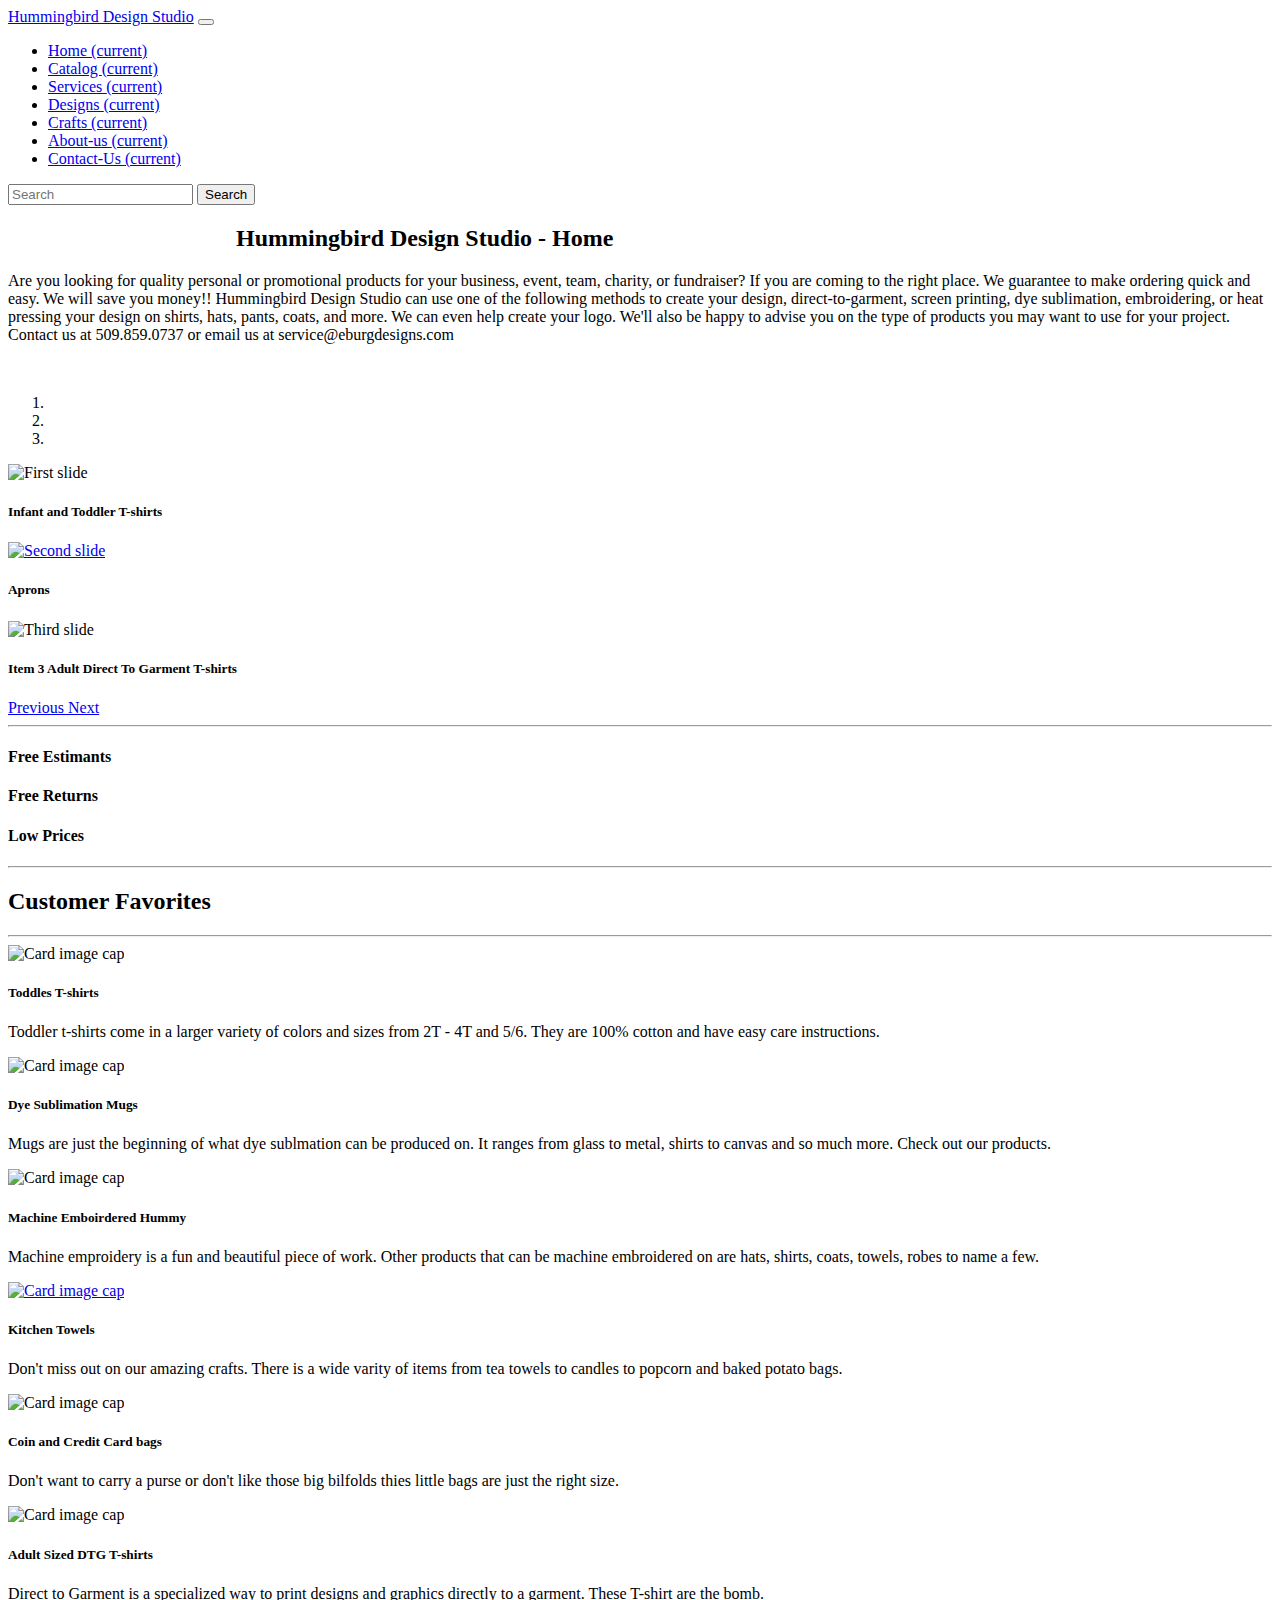
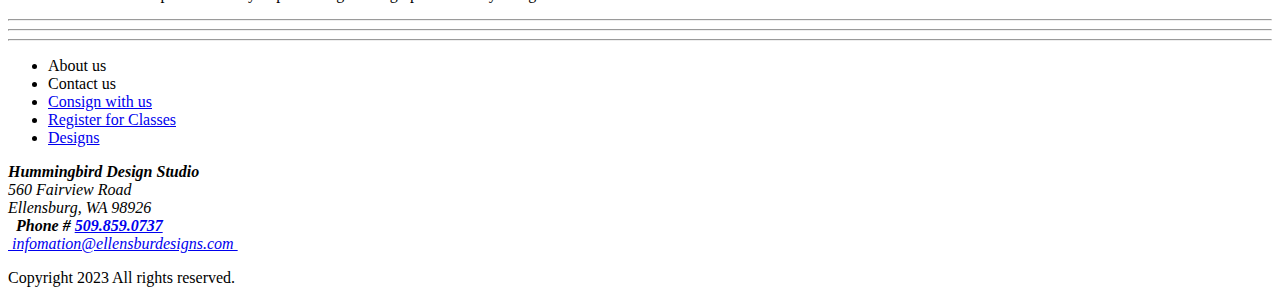
==== index.html @ 570bc74e "Add files via upload" ====
<!DOCTYPE html>
<html lang="en">
  <head>
    <meta http-equiv="X-UA-Compatible" content="IE=edge">
    <meta name="viewport" content="width=device-width, initial-scale=1">
    <title>Bootstrap eCommerce Page Template</title>
    <!-- Bootstrap -->
    <link href="css/bootstrap-4.4.1.css" rel="stylesheet">
    <link href="css/hds.css" rel="stylesheet" type="text/css">
  </head>
  <body>
    <nav class="navbar navbar-expand-lg navbar-dark bg-info">
      <div class="container">
        <a class="navbar-brand" href="#">Hummingbird Design Studio</a>
        <button class="navbar-toggler" type="button" data-toggle="collapse" data-target="#navbarSupportedContent" aria-controls="navbarSupportedContent" aria-expanded="false" aria-label="Toggle navigation">
        <span class="navbar-toggler-icon"></span>
        </button>
        <div class="collapse navbar-collapse" id="navbarSupportedContent">
          <ul class="navbar-nav mr-auto">
            <li class="nav-item active">
              <a class="nav-link" href="index.html">Home <span class="sr-only">(current)</span></a>
            </li>
            <li class="nav-item active">
              <a class="nav-link" href="catalog.html">Catalog <span class="sr-only">(current)</span></a>
            </li>
            <li class="nav-item active">
              <a class="nav-link" href="Services.html">Services <span class="sr-only">(current)</span></a>
            </li>
              <li class="nav-item active">
              <a class="nav-link center" href="designs.html">Designs
                  <span class="sr-only">(current)</span></a>
            </li>
            <li class="nav-item active">
              <a class="nav-link" href="crafts.html">Crafts <span class="sr-only">(current)</span></a>
            </li>
            <li class="nav-item active">
              <a class="nav-link" href="aboutus.html">About-us <span class="sr-only">(current)</span></a>
            </li>
            <li class="nav-item active">
              <a class="nav-link" href="contacus.html">Contact-Us <span class="sr-only">(current)</span></a>
            </li>
          </ul>
          <form class="form-inline my-2 my-lg-0">
            <input class="form-control mr-sm-2" type="search" placeholder="Search" aria-label="Search">
            <button class="btn btn-outline-success my-2 my-sm-0" type="submit">Search</button>
          </form>
        </div>
      </div>
    </nav>
    <div class="container mt-3">
      <div class="row text-light text-center">
        <h2>&nbsp; &nbsp; &nbsp; &nbsp; &nbsp; &nbsp; &nbsp; &nbsp; &nbsp; &nbsp; &nbsp; &nbsp; &nbsp; &nbsp; &nbsp; &nbsp; &nbsp; &nbsp; &nbsp; Hummingbird Design Studio - Home</h2>
        <p class="text-light text-left">Are you looking for quality personal or promotional products for your business, event, team, charity, or fundraiser?  If you are coming to the right place.  We guarantee to make ordering quick and easy.  We will save you money!!  Hummingbird Design Studio can use one of the following methods to create your design, direct-to-garment, screen printing, dye sublimation, embroidering, or heat pressing your design on shirts, hats, pants, coats, and more.  We can even help create your logo.  We'll also be happy to advise you on the type of products you may want to use for your project.  Contact us at 509.859.0737 or email us at service@eburgdesigns.com  </p>
        <p>&nbsp;</p>
        <div class="col-12">
          <div id="carouselExampleControls" class="carousel slide" data-ride="carousel">
            <ol class="carousel-indicators">
              <li data-target="#carouselExampleControls" data-slide-to="0" class="active"></li>
              <li data-target="#carouselExampleControls" data-slide-to="1"></li>
              <li data-target="#carouselExampleControls" data-slide-to="2"></li>
            </ol>
            <div class="carousel-inner">
              <div class="carousel-item active">
                <img class="d-block w-100" src="images/toddler3.jpg" alt="First slide">
                <div class="carousel-caption d-none d-md-block">
                  <h5>Infant and Toddler T-shirts</h5>
                
                </div>
              </div>
              <div class="carousel-item"> <a href="images/aprons3.jpg"><img class="d-block w-100" src="images/aprons3.jpg" alt="Second slide"></a>
                <div class="carousel-caption d-none d-md-block">
                  <h5>Aprons</h5>
                </div>
              </div>
              <div class="carousel-item">
                <img class="d-block w-100" src="images/adult DTG shirts.jpg" alt="Third slide">
                <div class="carousel-caption d-none d-md-block">
                  <h5>Item 3 Adult Direct To Garment T-shirts</h5>
                </div>
              </div>
            </div>
            <a class="carousel-control-prev" href="#carouselExampleControls" role="button" data-slide="prev">
            <span class="carousel-control-prev-icon" aria-hidden="true"></span>
            <span class="sr-only">Previous</span>
            </a>
            <a class="carousel-control-next" href="#carouselExampleControls" role="button" data-slide="next">
            <span class="carousel-control-next-icon" aria-hidden="true"></span>
            <span class="sr-only">Next</span>
            </a>
          </div>
        </div>
      </div>
      <hr>
    </div>
    <div class="container">
      <div class="row">
        <div class="col-4">
          <div class="row">
          
            <div class="col-lg-6 col-10 ml-1">
              <h4 class="text-white">Free Estimants</h4>
            </div>
          </div>
        </div>
        <div class="col-4">
          <div class="row">
            <div class="col-lg-6 col-10 ml-1">
              <h4 class="text-white">Free Returns</h4>
            </div>
          </div>
        </div>
        <div class="col-4">
          <div class="row">
            <div class="col-lg-6 col-10 ml-1">
              <h4 class="text-white">Low Prices</h4>
            </div>
          </div>
        </div>
      </div>
    </div>
    <hr>
    <h2 class="text-center text-white">Customer Favorites</h2>
    <hr>
    <div class="container">
      <div class="row text-center">
        <div class="col-md-4 pb-1 pb-md-0">
          <div class="card"> <img src="images/toddler4.jpg"  alt="Card image cap" width="250" height="175" class="card-img-top">
            <div class="card-body bg-light">
              <h5 class="card-title">Toddles T-shirts</h5>
              <p class="card-text">Toddler t-shirts come in a larger variety of colors and sizes from 2T - 4T and 5/6.  They are 100% cotton and have easy care instructions.</p>
</div>
          </div>
        </div>
        <div class="col-md-4 pb-1 pb-md-0">
          <div class="card">
            <img class="card-img-top" src="images/sublimation cups copy.jpg" alt="Card image cap">
            <div class="card-body">
              <h5 class="card-title bg-light">Dye Sublimation Mugs</h5>
              <p class="card-text">Mugs are just the beginning of what dye sublmation can be produced on.  It ranges from glass to metal, shirts to canvas and so much more. Check out our products.</p>
</div>
          </div>
        </div>
        <div class="col-md-4 pb-1 pb-md-0">
          <div class="card">
            <img class="card-img-top" src="images/machine emb hummy.jpg" alt="Card image cap">
            <div class="card-body bg-light">
              <h5 class="card-title">Machine Emboirdered Hummy</h5>
              <p class="card-text">Machine emproidery is a fun and beautiful piece of work.  Other products that can be machine embroidered on are hats, shirts, coats, towels, robes to name a few.</p>
</div>
          </div>
        </div>
      </div>
      <div class="row text-center mt-4">
        <div class="col-md-4 pb-1 pb-md-0">
          <div class="card"> <a href="images/DTG T-shirts.jpg"><img src="images/Crafts/20230215_152726.jpg" alt="Card image cap" width="250" height="150" class="card-img-top"></a>
            <div class="card-body">
              <h5 class="card-title">Kitchen Towels&nbsp;</h5>
              <p class="card-text">Don't miss out on our amazing crafts. There is a wide varity of items from tea towels to candles to popcorn and baked potato bags.</p>
</div>
          </div>
        </div>
        <div class="col-md-4 pb-1 pb-md-0">
          <div class="card">
            <img class="card-img-top" src="images/coin cc holders.jpg" alt="Card image cap">
            <div class="card-body bg-light">
              <h5 class="card-title">Coin and Credit Card bags</h5>
              <p class="card-text">Don't want to carry a purse or don't like those big bilfolds thies little bags are just the right size.</p>
</div>
          </div>
        </div>
        <div class="col-md-4 pb-1 pb-md-0">
          <div class="card">
            <img src="images/DTG T-shirts.jpg" alt="Card image cap" width="293" height="175" class="card-img-top">
            <div class="card-body">
              <h5 class="card-title bg-light">Adult Sized DTG T-shirts</h5>
              <p class="card-text">Direct to Garment is a specialized way to print designs and graphics directly to a garment.  These T-shirt are the bomb.</p>
</div>
          </div>
        </div>
      </div>
    </div>
    <hr>
<hr>
<hr>
    <div class="container text-white p-4 bg-info">
      <div class="row">
        <div class="col-6 col-md-8 col-lg-7 col-xl-4">
          <div class="row text-center">
<div class="col-sm-6 col-md-4 col-lg-4 col-12 col-xl-12">
          <ul class="list-unstyled">
                <li class="btn-link text-white"> About us</li>
                <li class="btn-link text-white"> Contact us&nbsp;</li>
                <li class="text-white"> <a href="Consignwithus.html" class="text-white">Consign with us</a></li>
                <li class="btn-link text-light"> <a href="aboutus.html" class="text-white">Register for Classes</a></li>
                <li class="btn-link text-white"> <a href="designs.html" class="text-white">Designs</a></li>
              </ul>
            </div>
</div>
        </div>
        <div class="col-md-4 col-lg-5 col-6 col-xl-8 text-lg-center">
          <address>
            <strong>Hummingbird Design Studio&nbsp;</strong><br>
            560 Fairview Road<br>
          Ellensburg, WA 98926&nbsp;
          </address>
          <address class="text-white">
            <strong class="font-weight-normal text-white">&nbsp; Phone # <a href="tel:15098590737" class="text-white">509.859.0737</a></strong><br>
          <a href="mailto:# information@eburgdesigns.com" class="text-white">&nbsp;infomation@ellensburdesigns.com&nbsp;</a>
          </address>
        </div>
      </div>
    </div>
    <footer class="text-center">
      <div class="container">
        <div class="row">
          <div class="col-12">
            <p class="text-light">Copyright 2023 All rights reserved.</p>
          </div>
        </div>
      </div>
    </footer>
    <!-- jQuery (necessary for Bootstrap's JavaScript plugins) -->
    <script src="js/jquery-3.4.1.min.js"></script>
    <!-- Include all compiled plugins (below), or include individual files as needed -->
    <script src="js/popper.min.js"></script>
    <script src="js/bootstrap-4.4.1.js"></script>
  </body>
</html>
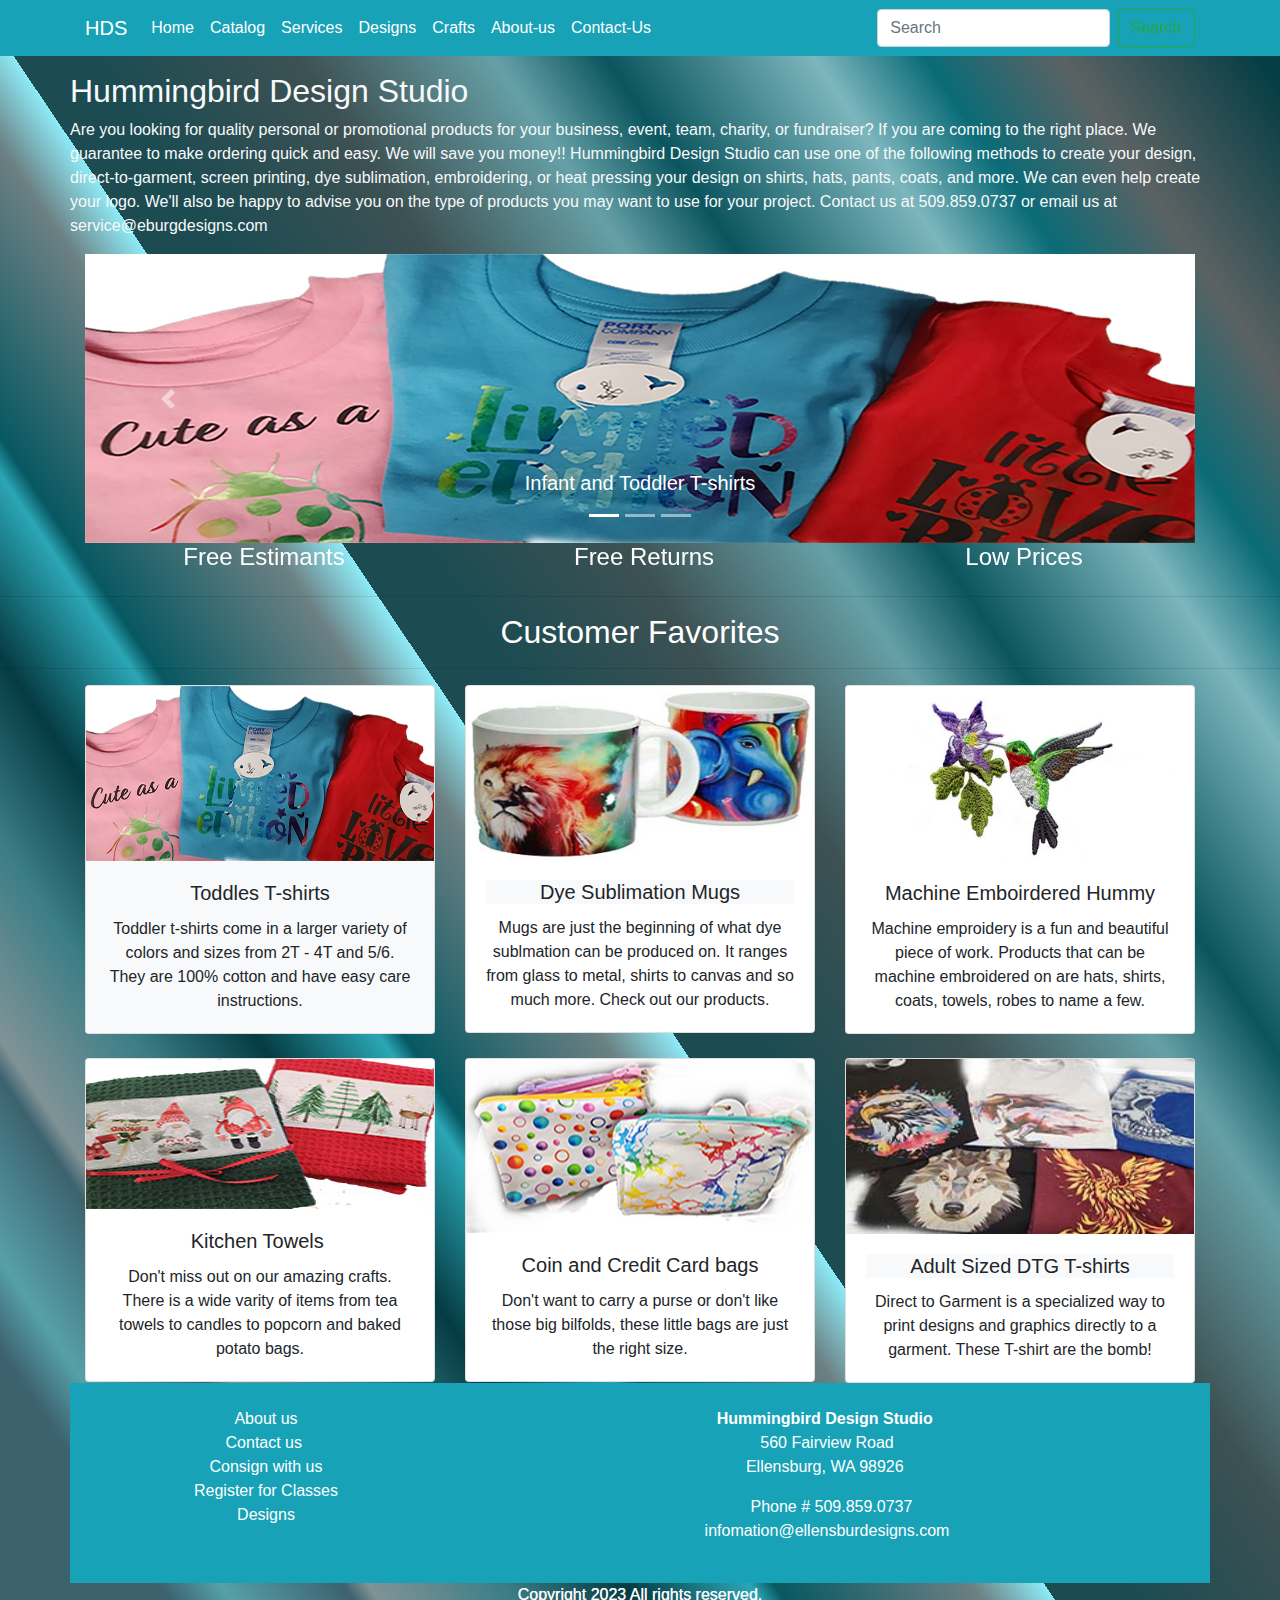
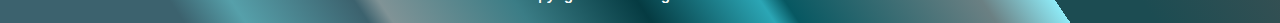
==== commit 1f6430cb: "Add files via upload" ====
--- a/index.html
+++ b/index.html
@@ -3,7 +3,7 @@
   <head>
     <meta http-equiv="X-UA-Compatible" content="IE=edge">
     <meta name="viewport" content="width=device-width, initial-scale=1">
-    <title>Bootstrap eCommerce Page Template</title>
+    <title>Hummingbird Design Studio</title>
     <!-- Bootstrap -->
     <link href="css/bootstrap-4.4.1.css" rel="stylesheet">
     <link href="css/hds.css" rel="stylesheet" type="text/css">
@@ -11,7 +11,7 @@
   <body>
     <nav class="navbar navbar-expand-lg navbar-dark bg-info">
       <div class="container">
-        <a class="navbar-brand" href="#">Hummingbird Design Studio</a>
+        <a class="navbar-brand" href="#">HDS</a>
         <button class="navbar-toggler" type="button" data-toggle="collapse" data-target="#navbarSupportedContent" aria-controls="navbarSupportedContent" aria-expanded="false" aria-label="Toggle navigation">
         <span class="navbar-toggler-icon"></span>
         </button>
@@ -37,7 +37,7 @@
               <a class="nav-link" href="aboutus.html">About-us <span class="sr-only">(current)</span></a>
             </li>
             <li class="nav-item active">
-              <a class="nav-link" href="contacus.html">Contact-Us <span class="sr-only">(current)</span></a>
+              <a class="nav-link" href="contactus.html">Contact-Us <span class="sr-only">(current)</span></a>
             </li>
           </ul>
           <form class="form-inline my-2 my-lg-0">
@@ -49,11 +49,10 @@
     </nav>
     <div class="container mt-3">
       <div class="row text-light text-center">
-        <h2>&nbsp; &nbsp; &nbsp; &nbsp; &nbsp; &nbsp; &nbsp; &nbsp; &nbsp; &nbsp; &nbsp; &nbsp; &nbsp; &nbsp; &nbsp; &nbsp; &nbsp; &nbsp; &nbsp; Hummingbird Design Studio - Home</h2>
+        <h2>Hummingbird Design Studio</h2>
         <p class="text-light text-left">Are you looking for quality personal or promotional products for your business, event, team, charity, or fundraiser?  If you are coming to the right place.  We guarantee to make ordering quick and easy.  We will save you money!!  Hummingbird Design Studio can use one of the following methods to create your design, direct-to-garment, screen printing, dye sublimation, embroidering, or heat pressing your design on shirts, hats, pants, coats, and more.  We can even help create your logo.  We'll also be happy to advise you on the type of products you may want to use for your project.  Contact us at 509.859.0737 or email us at service@eburgdesigns.com  </p>
-        <p>&nbsp;</p>
-        <div class="col-12">
-          <div id="carouselExampleControls" class="carousel slide" data-ride="carousel">
+<div class="col-12">
+      <div id="carouselExampleControls" class="carousel slide" data-ride="carousel">
             <ol class="carousel-indicators">
               <li data-target="#carouselExampleControls" data-slide-to="0" class="active"></li>
               <li data-target="#carouselExampleControls" data-slide-to="1"></li>
@@ -63,19 +62,19 @@
               <div class="carousel-item active">
                 <img class="d-block w-100" src="images/toddler3.jpg" alt="First slide">
                 <div class="carousel-caption d-none d-md-block">
-                  <h5>Infant and Toddler T-shirts</h5>
+                  <h5 class="text-black">Infant and Toddler T-shirts</h5>
                 
                 </div>
               </div>
               <div class="carousel-item"> <a href="images/aprons3.jpg"><img class="d-block w-100" src="images/aprons3.jpg" alt="Second slide"></a>
                 <div class="carousel-caption d-none d-md-block">
-                  <h5>Aprons</h5>
+                  <h5 class="text-black">Aprons</h5>
                 </div>
               </div>
               <div class="carousel-item">
                 <img class="d-block w-100" src="images/adult DTG shirts.jpg" alt="Third slide">
                 <div class="carousel-caption d-none d-md-block">
-                  <h5>Item 3 Adult Direct To Garment T-shirts</h5>
+                  <h5 class="text-black">Item 3 Adult Direct To Garment T-shirts</h5>
                 </div>
               </div>
             </div>
@@ -90,29 +89,28 @@
           </div>
         </div>
       </div>
-      <hr>
-    </div>
+</div>
     <div class="container">
       <div class="row">
         <div class="col-4">
           <div class="row">
           
-            <div class="col-lg-6 col-10 ml-1">
-              <h4 class="text-white">Free Estimants</h4>
+            <div class="col-lg-6 col-10 ml-1 col-xl-12">
+              <h4 class="text-white text-center">Free Estimants</h4>
             </div>
           </div>
         </div>
         <div class="col-4">
           <div class="row">
-            <div class="col-lg-6 col-10 ml-1">
-              <h4 class="text-white">Free Returns</h4>
+            <div class="col-lg-6 col-10 ml-1 col-xl-12">
+              <h4 class="text-white text-center">Free Returns</h4>
             </div>
           </div>
         </div>
         <div class="col-4">
           <div class="row">
-            <div class="col-lg-6 col-10 ml-1">
-              <h4 class="text-white">Low Prices</h4>
+            <div class="col-lg-6 col-10 ml-1 col-xl-12">
+              <h4 class="text-white text-center">Low Prices</h4>
             </div>
           </div>
         </div>
@@ -142,10 +140,10 @@
         </div>
         <div class="col-md-4 pb-1 pb-md-0">
           <div class="card">
-            <img class="card-img-top" src="images/machine emb hummy.jpg" alt="Card image cap">
-            <div class="card-body bg-light">
+            <img src="images/machine emb hummy.jpg" alt="Card image cap" width="250" height="175" class="card-img-top">
+            <div class="card-body">
               <h5 class="card-title">Machine Emboirdered Hummy</h5>
-              <p class="card-text">Machine emproidery is a fun and beautiful piece of work.  Other products that can be machine embroidered on are hats, shirts, coats, towels, robes to name a few.</p>
+              <p class="card-text">Machine emproidery is a fun and beautiful piece of work.  Products that can be machine embroidered on are hats, shirts, coats, towels, robes to name a few.</p>
 </div>
           </div>
         </div>
@@ -162,9 +160,9 @@
         <div class="col-md-4 pb-1 pb-md-0">
           <div class="card">
             <img class="card-img-top" src="images/coin cc holders.jpg" alt="Card image cap">
-            <div class="card-body bg-light">
+            <div class="card-body">
               <h5 class="card-title">Coin and Credit Card bags</h5>
-              <p class="card-text">Don't want to carry a purse or don't like those big bilfolds thies little bags are just the right size.</p>
+              <p class="card-text">Don't want to carry a purse or don't like those big bilfolds, these little bags are just the right size.</p>
 </div>
           </div>
         </div>
@@ -173,25 +171,22 @@
             <img src="images/DTG T-shirts.jpg" alt="Card image cap" width="293" height="175" class="card-img-top">
             <div class="card-body">
               <h5 class="card-title bg-light">Adult Sized DTG T-shirts</h5>
-              <p class="card-text">Direct to Garment is a specialized way to print designs and graphics directly to a garment.  These T-shirt are the bomb.</p>
+              <p class="card-text">Direct to Garment is a specialized way to print designs and graphics directly to a garment.  These T-shirt are the bomb!</p>
 </div>
           </div>
         </div>
       </div>
     </div>
-    <hr>
-<hr>
-<hr>
-    <div class="container text-white p-4 bg-info">
-      <div class="row">
+<div class="container text-white p-4 bg-info">
+  <div class="row">
         <div class="col-6 col-md-8 col-lg-7 col-xl-4">
           <div class="row text-center">
 <div class="col-sm-6 col-md-4 col-lg-4 col-12 col-xl-12">
           <ul class="list-unstyled">
-                <li class="btn-link text-white"> About us</li>
-                <li class="btn-link text-white"> Contact us&nbsp;</li>
+                <li class="btn-link text-white"> <a href="aboutus.html" class="text-white"> About us</a></li>
+                <li class="btn-link text-white"> <a href="contactus.html" class="text-white"> Contact us&nbsp;</a></li>
                 <li class="text-white"> <a href="Consignwithus.html" class="text-white">Consign with us</a></li>
-                <li class="btn-link text-light"> <a href="aboutus.html" class="text-white">Register for Classes</a></li>
+                <li class="btn-link text-light"> <a href="register.html" class="text-white">Register for Classes</a></li>
                 <li class="btn-link text-white"> <a href="designs.html" class="text-white">Designs</a></li>
               </ul>
             </div>
@@ -204,7 +199,7 @@
           Ellensburg, WA 98926&nbsp;
           </address>
           <address class="text-white">
-            <strong class="font-weight-normal text-white">&nbsp; Phone # <a href="tel:15098590737" class="text-white">509.859.0737</a></strong><br>
+            <strong class="font-weight-normal text-white">&nbsp; Phone # <a href="aboutus.html" class="text-white">509.859.0737</a></strong><br>
           <a href="mailto:# information@eburgdesigns.com" class="text-white">&nbsp;infomation@ellensburdesigns.com&nbsp;</a>
           </address>
         </div>
--- a/css/hds.css
+++ b/css/hds.css
@@ -0,0 +1,72 @@
+@charset "utf-8";
+header {
+    background-color: #413C3C;
+    background-position: center center;
+    background-size: 80% auto;
+    background-repeat: no-repeat;
+    height: 200px;
+    background-clip: padding-box;
+    background-origin: padding-box;
+    background-attachment: fixed;
+    font-family: "Trebuchet MS", Verdana, Arial, helvetica, sans-serif;
+    background-image: url(hds.css);
+}
+image   {
+}
+body {
+    background-image: -webkit-linear-gradient(34deg,rgba(60,98,110,1.00) 7.77%,rgba(86,160,170,1.00) 10.36%,rgba(60,98,110,1.00) 15.54%,rgba(128,147,150,1.00) 16.58%,rgba(59,125,134,1.00) 22.28%,rgba(5,59,66,1.00) 27.46%,rgba(43,166,181,1.00) 32.65%,rgba(7,88,98,1.00) 33.68%,rgba(107,128,131,1.00) 41.97%,rgba(142,235,247,1.00) 45.08%,rgba(28,76,82,1.00) 45.08%,rgba(28,76,82,1.00) 48.70%,rgba(61,81,83,1.00) 56.99%,rgba(102,160,167,1.00) 65.28%,rgba(11,85,94,1.00) 69.95%,rgba(125,182,189,1.00) 78.76%,rgba(10,107,119,1.00) 83.42%,rgba(91,98,99,1.00) 89.12%,rgba(6,62,69,1.00) 97.41%);
+    background-image: -moz-linear-gradient(34deg,rgba(60,98,110,1.00) 7.77%,rgba(86,160,170,1.00) 10.36%,rgba(60,98,110,1.00) 15.54%,rgba(128,147,150,1.00) 16.58%,rgba(59,125,134,1.00) 22.28%,rgba(5,59,66,1.00) 27.46%,rgba(43,166,181,1.00) 32.65%,rgba(7,88,98,1.00) 33.68%,rgba(107,128,131,1.00) 41.97%,rgba(142,235,247,1.00) 45.08%,rgba(28,76,82,1.00) 45.08%,rgba(28,76,82,1.00) 48.70%,rgba(61,81,83,1.00) 56.99%,rgba(102,160,167,1.00) 65.28%,rgba(11,85,94,1.00) 69.95%,rgba(125,182,189,1.00) 78.76%,rgba(10,107,119,1.00) 83.42%,rgba(91,98,99,1.00) 89.12%,rgba(6,62,69,1.00) 97.41%);
+    background-image: -o-linear-gradient(34deg,rgba(60,98,110,1.00) 7.77%,rgba(86,160,170,1.00) 10.36%,rgba(60,98,110,1.00) 15.54%,rgba(128,147,150,1.00) 16.58%,rgba(59,125,134,1.00) 22.28%,rgba(5,59,66,1.00) 27.46%,rgba(43,166,181,1.00) 32.65%,rgba(7,88,98,1.00) 33.68%,rgba(107,128,131,1.00) 41.97%,rgba(142,235,247,1.00) 45.08%,rgba(28,76,82,1.00) 45.08%,rgba(28,76,82,1.00) 48.70%,rgba(61,81,83,1.00) 56.99%,rgba(102,160,167,1.00) 65.28%,rgba(11,85,94,1.00) 69.95%,rgba(125,182,189,1.00) 78.76%,rgba(10,107,119,1.00) 83.42%,rgba(91,98,99,1.00) 89.12%,rgba(6,62,69,1.00) 97.41%);
+    background-image: linear-gradient(56deg,rgba(60,98,110,1.00) 7.77%,rgba(86,160,170,1.00) 10.36%,rgba(60,98,110,1.00) 15.54%,rgba(128,147,150,1.00) 16.58%,rgba(59,125,134,1.00) 22.28%,rgba(5,59,66,1.00) 27.46%,rgba(43,166,181,1.00) 32.65%,rgba(7,88,98,1.00) 33.68%,rgba(107,128,131,1.00) 41.97%,rgba(142,235,247,1.00) 45.08%,rgba(28,76,82,1.00) 45.08%,rgba(28,76,82,1.00) 48.70%,rgba(61,81,83,1.00) 56.99%,rgba(102,160,167,1.00) 65.28%,rgba(11,85,94,1.00) 69.95%,rgba(125,182,189,1.00) 78.76%,rgba(10,107,119,1.00) 83.42%,rgba(91,98,99,1.00) 89.12%,rgba(6,62,69,1.00) 97.41%);
+    width: auto;
+    height: auto;
+    min-width: 512px;
+    max-width: none;
+    max-height: none;
+    display: inherit;
+    -webkit-box-sizing: content-box;
+    -moz-box-sizing: content-box;
+    box-sizing: content-box;
+    overflow-x: visible;
+    visibility: visible;
+}
+.text-white {
+}
+.text-white {
+}
+.text-white {
+}
+.align-center {
+}
+.btn-white {
+}
+footer {
+    color: #FFFFFF;
+    font-style: normal;
+    font-variant: normal;
+    font-weight: normal;
+    text-align: center;
+    text-shadow: 0px 0px #FBFBFB;
+}
+.test-white {
+}
+.text.white {
+}
+.center {
+}
+.a {
+}
+nav {
+    height: auto;
+
+}
+.align-left {
+}
+.text-white {
+}
+.text-white {
+}
+.tesxt-white {
+}
+.container.mt-3 .row.text-light.text-center img {
+}
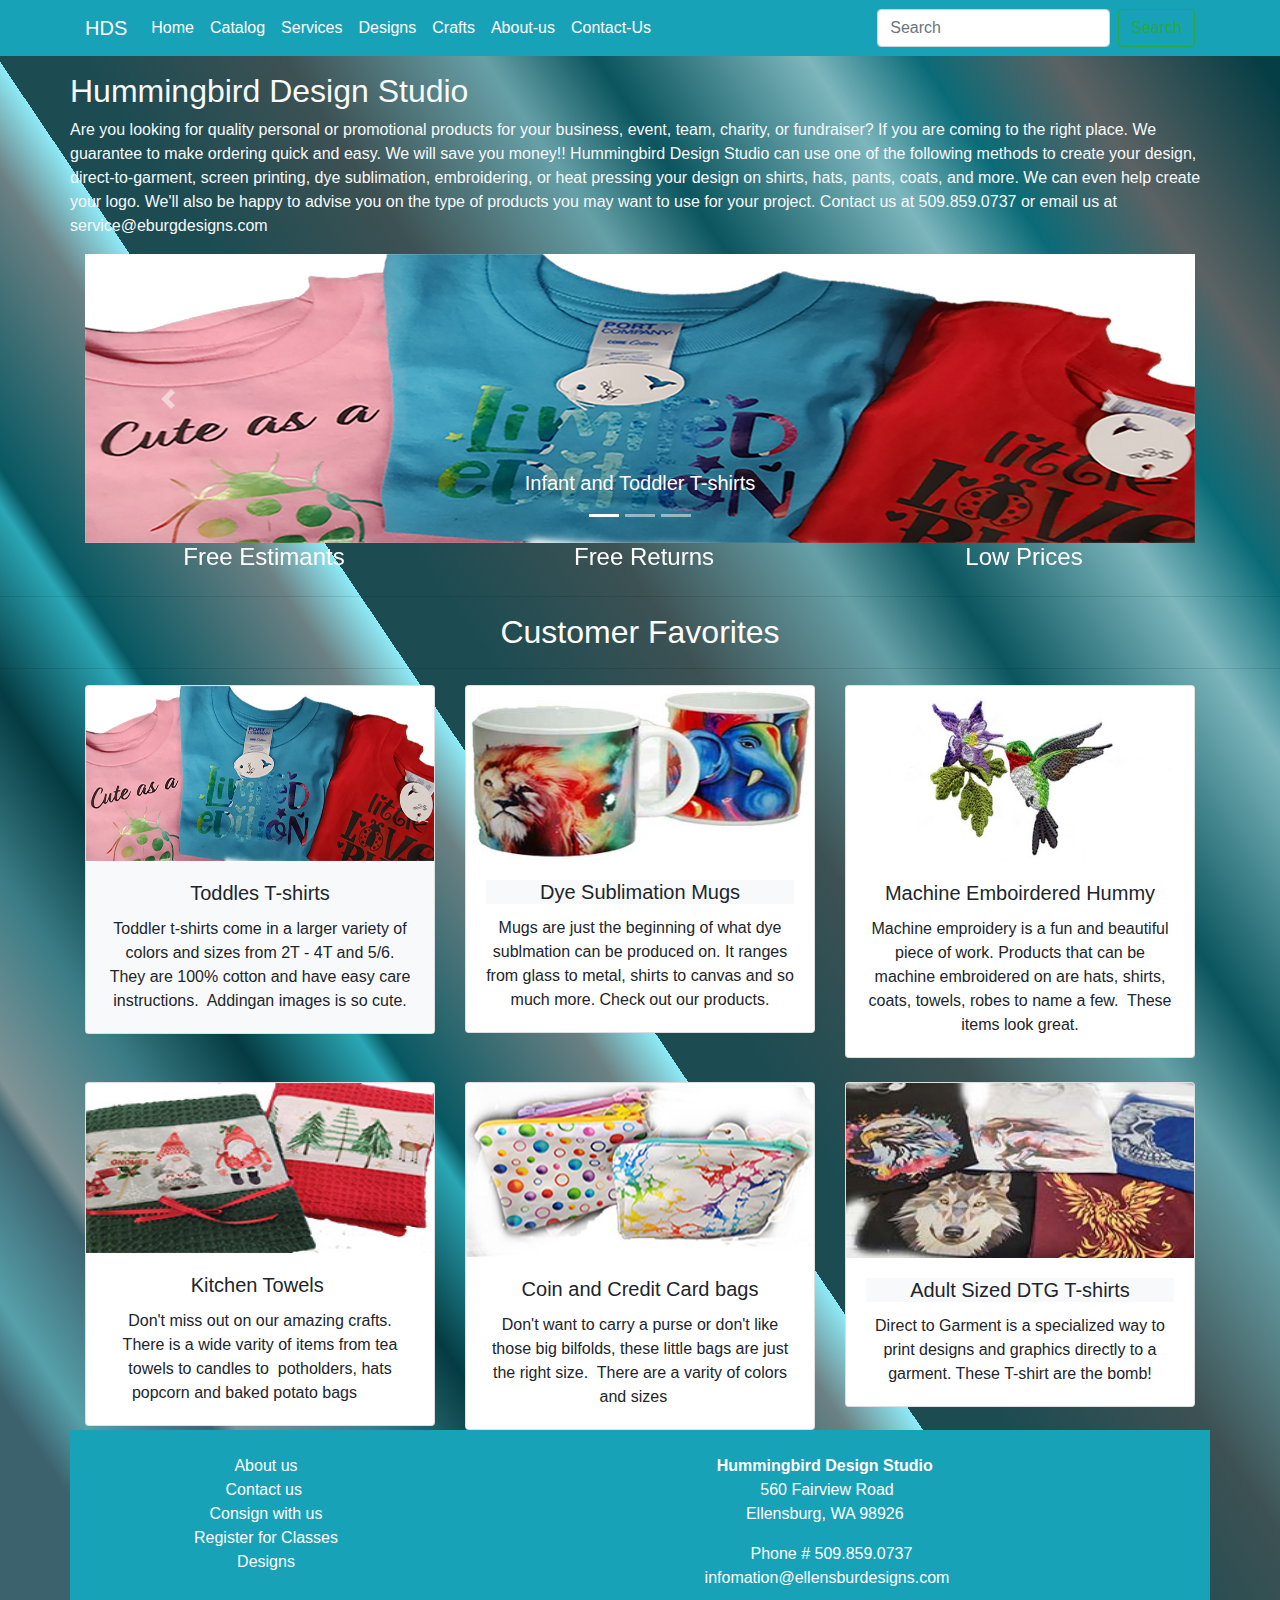
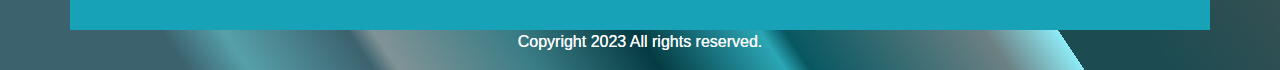
==== commit 93e6e95c: "Add files via upload" ====
--- a/index.html
+++ b/index.html
@@ -125,7 +125,7 @@
           <div class="card"> <img src="images/toddler4.jpg"  alt="Card image cap" width="250" height="175" class="card-img-top">
             <div class="card-body bg-light">
               <h5 class="card-title">Toddles T-shirts</h5>
-              <p class="card-text">Toddler t-shirts come in a larger variety of colors and sizes from 2T - 4T and 5/6.  They are 100% cotton and have easy care instructions.</p>
+              <p class="card-text">Toddler t-shirts come in a larger variety of colors and sizes from 2T - 4T and 5/6.  They are 100% cotton and have easy care instructions.&nbsp; Addingan images is so cute.</p>
 </div>
           </div>
         </div>
@@ -143,18 +143,19 @@
             <img src="images/machine emb hummy.jpg" alt="Card image cap" width="250" height="175" class="card-img-top">
             <div class="card-body">
               <h5 class="card-title">Machine Emboirdered Hummy</h5>
-              <p class="card-text">Machine emproidery is a fun and beautiful piece of work.  Products that can be machine embroidered on are hats, shirts, coats, towels, robes to name a few.</p>
+              <p class="card-text">Machine emproidery is a fun and beautiful piece of work.  Products that can be machine embroidered on are hats, shirts, coats, towels, robes to name a few.&nbsp; These items look great.</p>
 </div>
           </div>
         </div>
       </div>
       <div class="row text-center mt-4">
         <div class="col-md-4 pb-1 pb-md-0">
-          <div class="card"> <a href="images/DTG T-shirts.jpg"><img src="images/Crafts/20230215_152726.jpg" alt="Card image cap" width="250" height="150" class="card-img-top"></a>
+          <div class="card"> <a href="images/DTG T-shirts.jpg"><img src="images/Crafts/20230215_152726.jpg" alt="Card image cap" width="283" height="170" class="card-img-top"></a>
             <div class="card-body">
               <h5 class="card-title">Kitchen Towels&nbsp;</h5>
-              <p class="card-text">Don't miss out on our amazing crafts. There is a wide varity of items from tea towels to candles to popcorn and baked potato bags.</p>
-</div>
+              <p class="card-text">Don't miss out on our amazing crafts. There is a wide varity of items from tea towels to candles to&nbsp; potholders, hats  popcorn and baked potato bags&nbsp;        &nbsp; &nbsp; &nbsp;</p>
+              
+            </div>
           </div>
         </div>
         <div class="col-md-4 pb-1 pb-md-0">
@@ -162,7 +163,7 @@
             <img class="card-img-top" src="images/coin cc holders.jpg" alt="Card image cap">
             <div class="card-body">
               <h5 class="card-title">Coin and Credit Card bags</h5>
-              <p class="card-text">Don't want to carry a purse or don't like those big bilfolds, these little bags are just the right size.</p>
+              <p class="card-text">Don't want to carry a purse or don't like those big bilfolds, these little bags are just the right size.&nbsp; There are a varity of colors and sizes&nbsp; &nbsp;</p>
 </div>
           </div>
         </div>
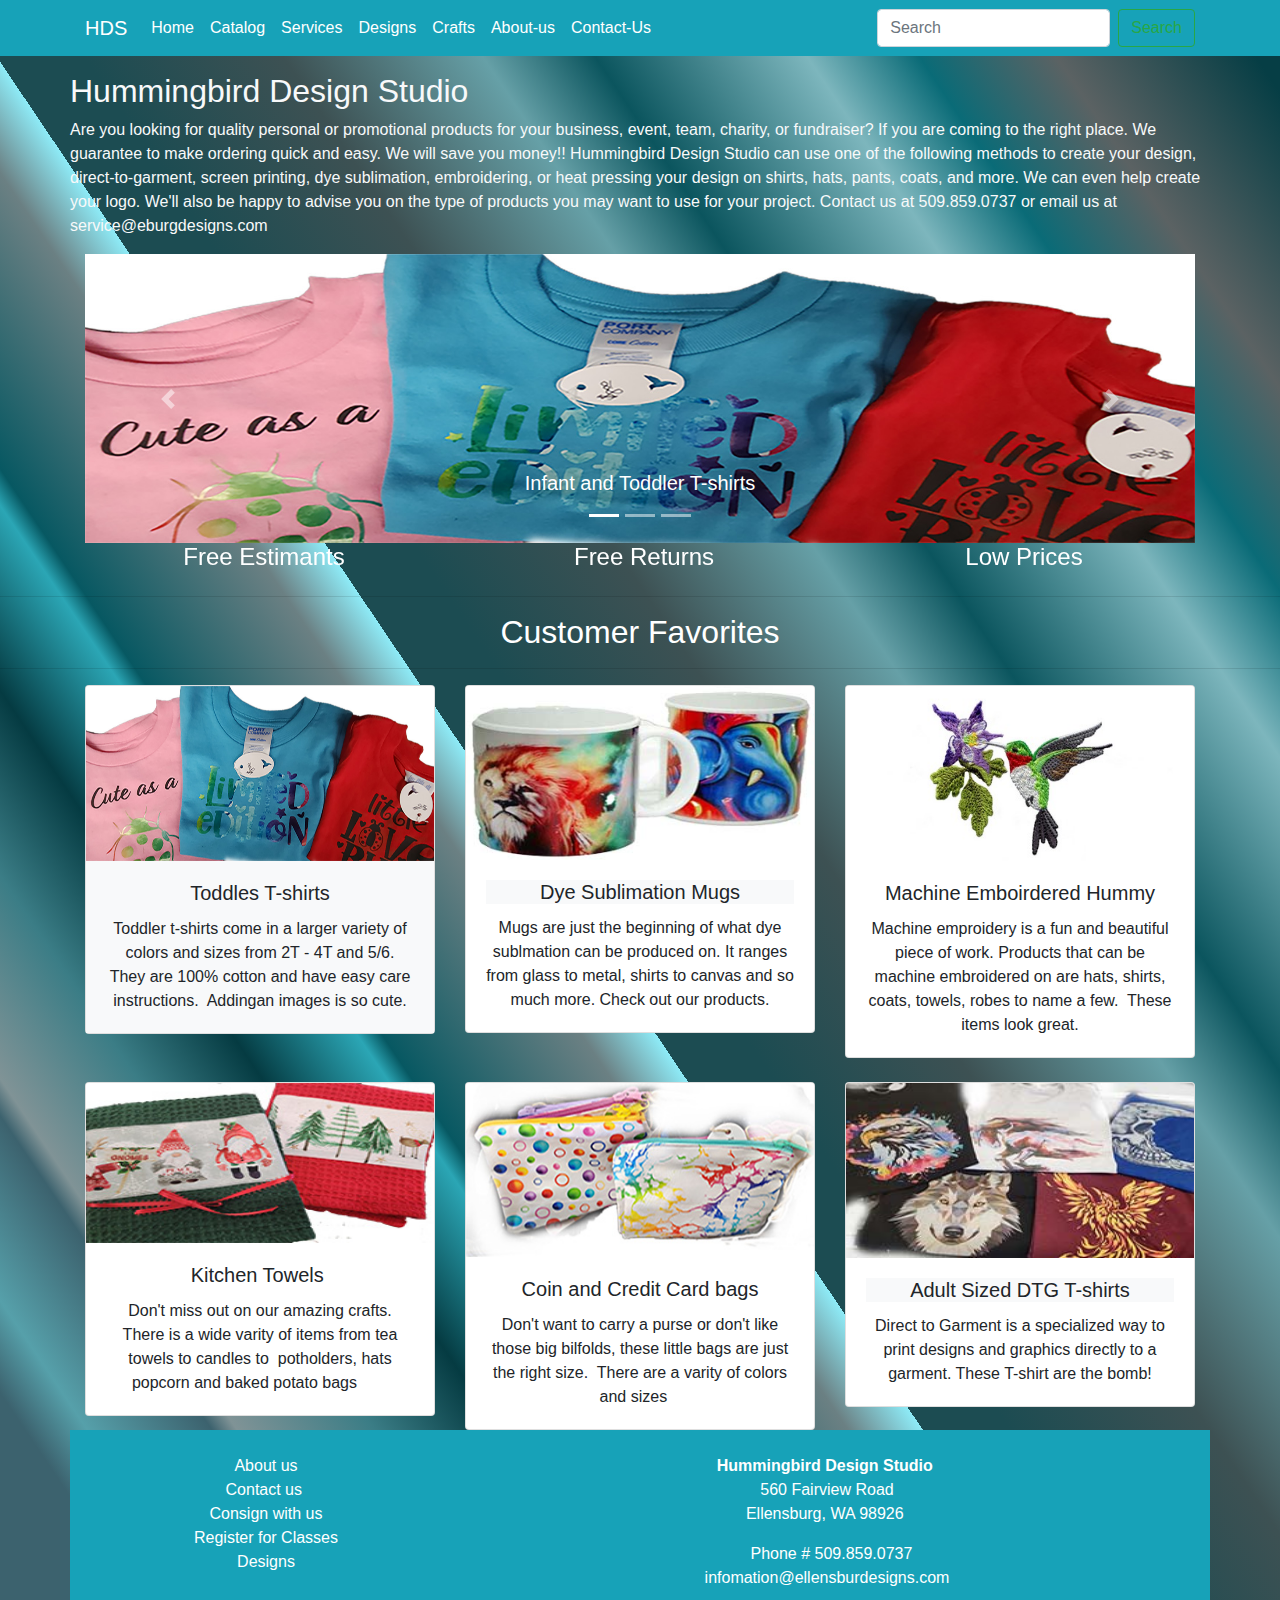
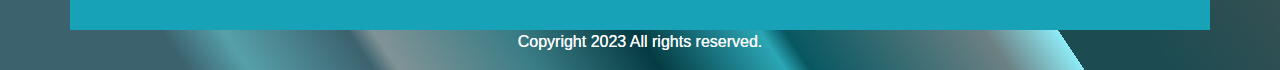
==== commit 4b31c701: "Add files via upload" ====
--- a/index.html
+++ b/index.html
@@ -49,7 +49,7 @@
     </nav>
     <div class="container mt-3">
       <div class="row text-light text-center">
-        <h2>Hummingbird Design Studio</h2>
+        <h2>Hummingbird Design Studio&nbsp;</h2>
         <p class="text-light text-left">Are you looking for quality personal or promotional products for your business, event, team, charity, or fundraiser?  If you are coming to the right place.  We guarantee to make ordering quick and easy.  We will save you money!!  Hummingbird Design Studio can use one of the following methods to create your design, direct-to-garment, screen printing, dye sublimation, embroidering, or heat pressing your design on shirts, hats, pants, coats, and more.  We can even help create your logo.  We'll also be happy to advise you on the type of products you may want to use for your project.  Contact us at 509.859.0737 or email us at service@eburgdesigns.com  </p>
 <div class="col-12">
       <div id="carouselExampleControls" class="carousel slide" data-ride="carousel">
@@ -150,7 +150,7 @@
       </div>
       <div class="row text-center mt-4">
         <div class="col-md-4 pb-1 pb-md-0">
-          <div class="card"> <a href="images/DTG T-shirts.jpg"><img src="images/Crafts/20230215_152726.jpg" alt="Card image cap" width="283" height="170" class="card-img-top"></a>
+          <div class="card"> <a href="images/DTG T-shirts.jpg"><img src="images/Crafts/20230215_152726.jpg" alt="Card image cap" width="268" height="160" class="card-img-top"></a>
             <div class="card-body">
               <h5 class="card-title">Kitchen Towels&nbsp;</h5>
               <p class="card-text">Don't miss out on our amazing crafts. There is a wide varity of items from tea towels to candles to&nbsp; potholders, hats  popcorn and baked potato bags&nbsp;        &nbsp; &nbsp; &nbsp;</p>
